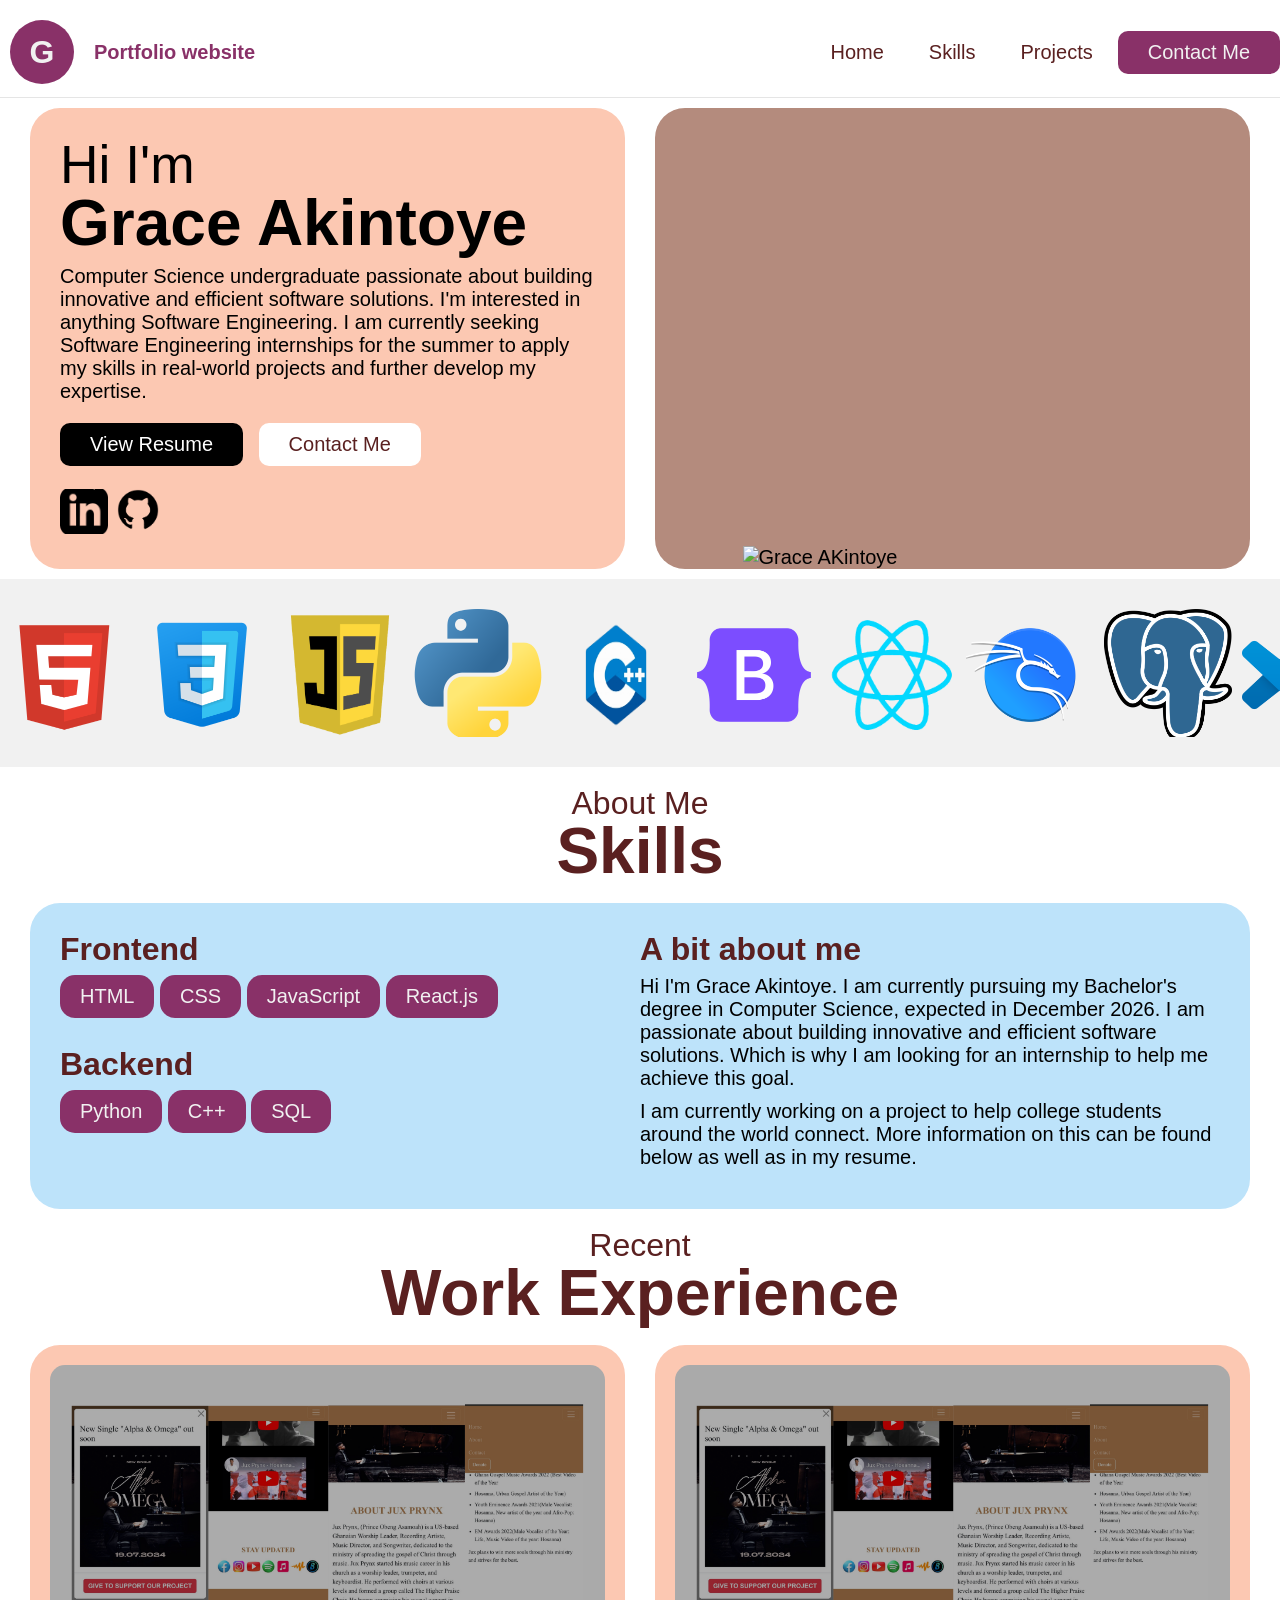
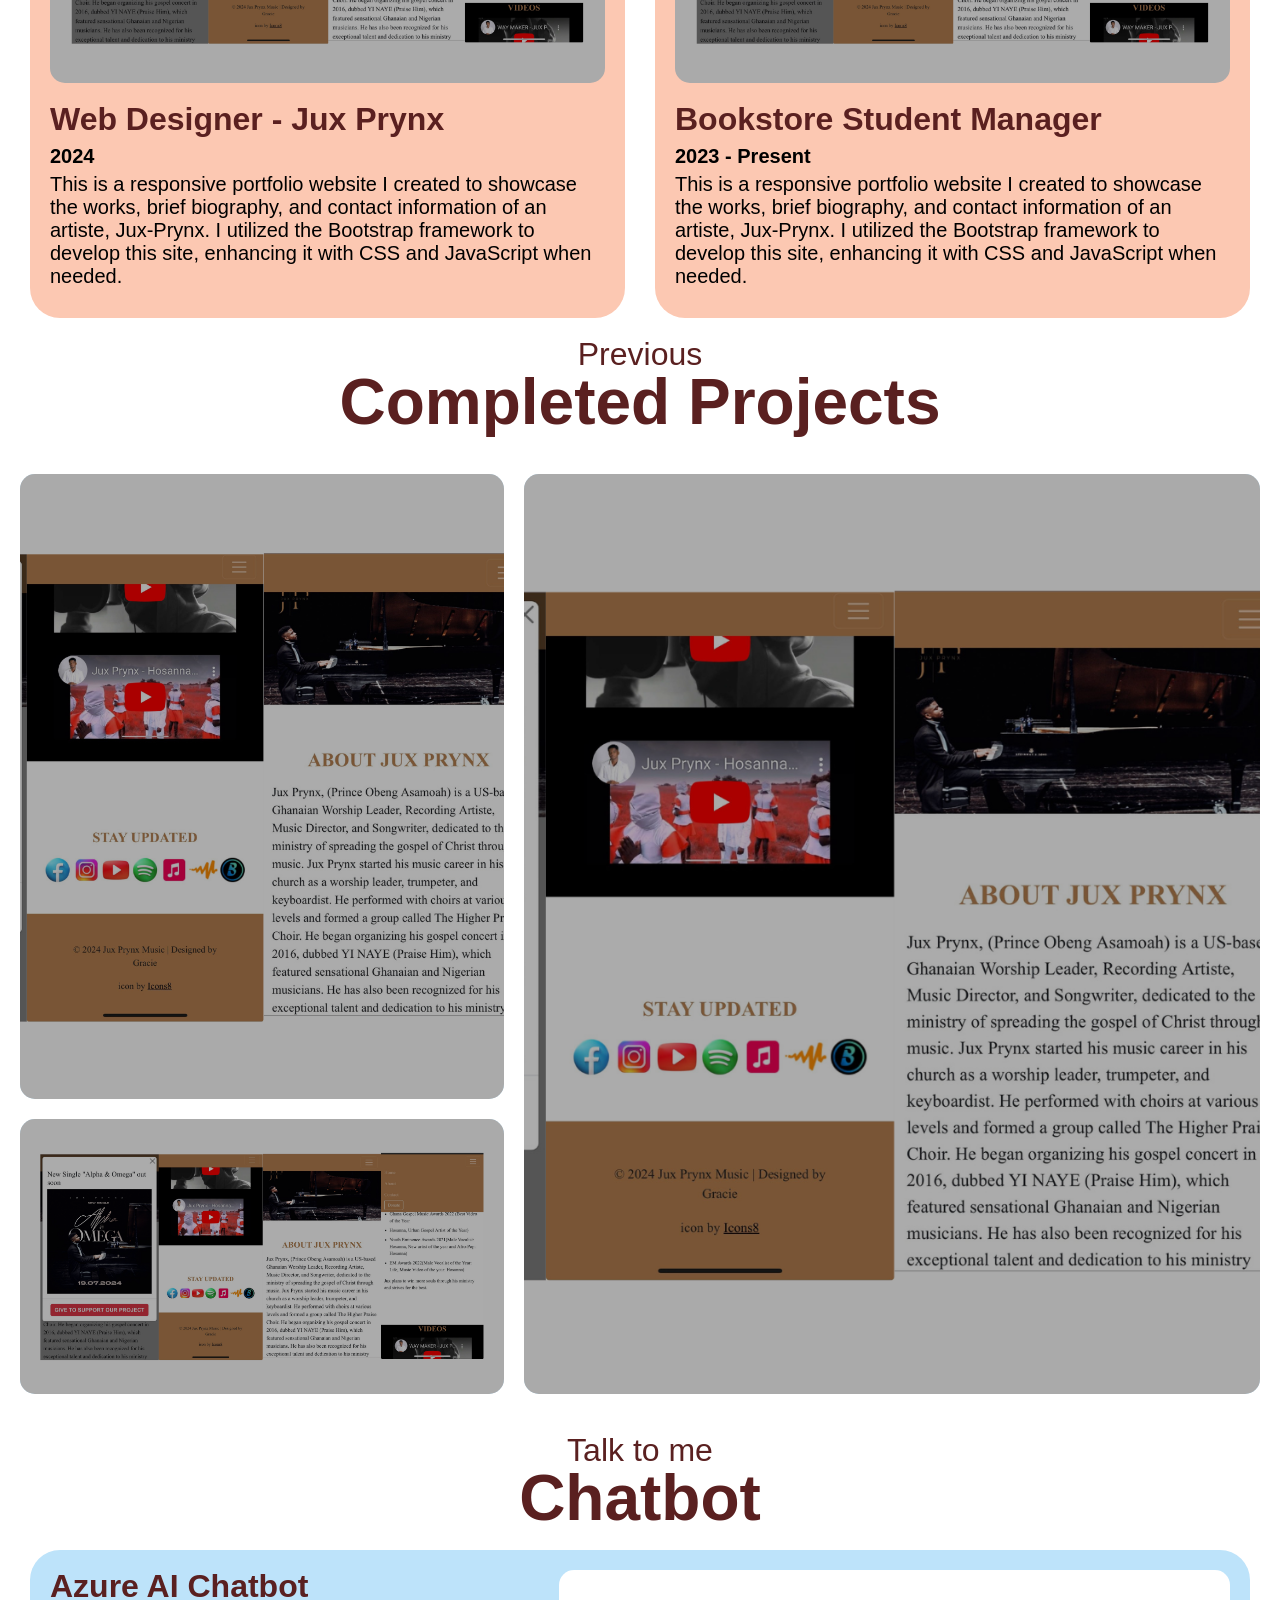
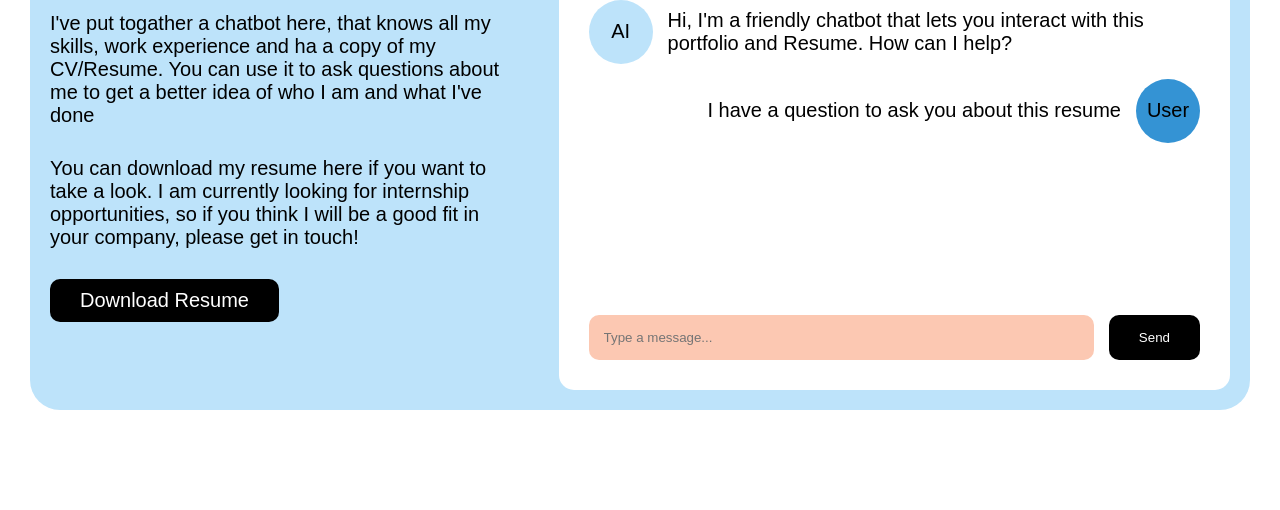
==== Portfolio/index.html @ ed852c17 "initial commit" ====
<!DOCTYPE html>
<html lang="en">
<head>
    <meta charset="UTF-8">
    <meta name="viewport" content="width=device-width, initial-scale=1.0">
    <title>Portfolio</title>
    <link rel="stylesheet" href="./styles.css">
    <script src="./scripts.js"></script>
    <link rel="preconnect" href="https://fonts.googleapis.com">
    <link rel="preconnect" href="https://fonts.gstatic.com" crossorigin>
    <link href="https://fonts.googleapis.com/css2?family=Nunito+Sans:ital,opsz,wght@0,6..12,200..1000;1,6..12,200..1000&display=swap" rel="stylesheet">
    <link rel="icon" type="image/jpeg" href=""./imgs/icon.jpeg>
</head>
<body>
    <header>
        <a href="#" class="logo-holder">
            <div class=" logo">G</div>
            <div class="logo-text">Portfolio website</div>
        </a>
        <nav>
            <ul id="menu">
                <li><a href="#">Home</a></li>
                <li><a href="#skills">Skills</a></li>
                <li> <a href="#projects">Projects</a></li>
                <li><a href="mailto:ga62s@missouristate.edu" class="button">Contact Me</a></li>
            </ul>
            <a href="#" class="mobile-toggle" onClick="toggleMobileMenu();">
                <svg class="w-6 h-6 text-gray-800 dark:text-white" aria-hidden="true" xmlns="http://www.w3.org/2000/svg" width="24" height="24" fill="none" viewBox="0 0 24 24">
                    <path stroke="currentColor" stroke-linecap="round" stroke-width="2" d="M5 7h14M5 12h14M5 17h14"/>
                  </svg>
                  
            </a>
        </nav>
    </header>
    <main>
        <section class="hero container">
            <div class="hero-light">
                <div>
                    <h1>
                        <small>Hi I'm</small>
                        Grace Akintoye
                    </h1>
                    <p> Computer Science undergraduate passionate about building 
                        innovative and efficient software solutions. I'm interested in anything Software Engineering.  <span>I am
                        currently seeking Software Engineering internships 
                        for the summer to apply my skills in real-world 
                        projects and further develop my expertise.</span>
                    </p>
                <div class="call-to-action">
                    <a href="./Resume 2024-2025.docx" class="button black">
                        View Resume
                    </a>
                    <a href="mailto:ga62s@missouristate.edu" class="button white">
                        Contact Me
                    </a>
                </div>
                <div class="social-links">
                    <a href="#">
                        <img href="https://www.linkedin.com/in/grace-akintoye-438783273/"   src="./imgs/linkedin.png" alt="LinkedIn" width="48"/>
                        <img href="https://github.com/GraceAkintos" src="./imgs/github.png" alt="GitHub" width="48"/>
                    </a>
                </div>
                </div>
            </div>
            <div class="hero-dark">
                <img src="./imgs/hero.png" alt="Grace AKintoye" width="100%">
            </div>

        </section>
        <section class=" logos container">
            <div class="marquee">
                <div class="track">
                    <img src="./imgs/html.png" alt="HTML" width="128">
                    <img src="./imgs/css.png" alt="CSS" width="128">
                    <img src="./imgs/js.png" alt="JS" width="128">
                    <img src="./imgs/python.png" alt="Python" width="128">
                    <img src="./imgs/c++.png" alt="C++" width="128">
                    <img src="./imgs/bootstrap.png" alt="Bootstrap" width="128">
                    <img src="./imgs/react.png" alt="React Native" width="128">
                    <img src="./imgs/kali.png" alt="Kali Linux" width="128">
                    <img src="./imgs/postgre.png" alt="SQL" width="128">
                    <img src="./imgs/vscode.png" alt="VS Code" width="128">
                    <img src="./imgs/html.png" alt="HTML" width="128">
                    <img src="./imgs/css.png" alt="CSS" width="128">
                    <img src="./imgs/js.png" alt="JS" width="128">
                    <img src="./imgs/python.png" alt="Python" width="128">
                    <img src="./imgs/c++.png" alt="C++" width="128">
                    <img src="./imgs/bootstrap.png" alt="Bootstrap" width="128">
                    <img src="./imgs/react.png" alt="React Native" width="128">
                    <img src="./imgs/kali.png" alt="Kali Linux" width="128">
                    <img src="./imgs/postgre.png" alt="SQL" width="128">
                    <img src="./imgs/vscode.png" alt="VS Code" width="128">
                </div>
            </div>

        </section>
        <section id="skills" class="skills container">
            <h2>
                <small>About Me</small>
                Skills
            </h2>
            <div class="holder-light">
                <div class="left-column">
                    <h3>Frontend</h3>
                    <ul>
                        <li>HTML</li>
                        <li>CSS</li>
                        <li>JavaScript</li>
                        <li>React.js</li>
                    </ul>
                    <h3>Backend</h3>
                    <ul>
                        <li>Python</li>
                        <li>C++</li>
                        <li>SQL</li>
                    </ul>
                </div>
                <div class="right-column">
                    <h3>A bit about me</h3>
                    <p>Hi I'm Grace Akintoye. I am currently pursuing my Bachelor's degree in Computer Science, expected in December 2026.
                        I am passionate about building innovative and efficient software solutions. Which is why I am looking for an internship to help me achieve this goal.
                    </p>
                    <p>I am currently working on a project to help college students around the world connect. More information on this can be found below as well as in my resume.</p>
                </div>
            </div>
        </section>
        <section class="work-experience container">
            <h2>
                <small>Recent</small>
                Work Experience
            </h2>
            <div class="jobs">
                <article>
                    <figure>
                        <div>
                            <img src="./imgs/jpw.png" alt="Web Designer" width="100%">
                            <figcaption>Web Designer - Jux Prynx</figcaption>
                        </div>
                    </figure>
                    <h3>Web Designer - Jux Prynx</h3>
                    <div>2024</div>
                    <p>This is a responsive portfolio website I created to showcase the works, brief biography, and contact information of 
                        an artiste, Jux-Prynx. I utilized the Bootstrap framework to develop this site, enhancing it with CSS and JavaScript
                        when needed. 
                    </p>
                </article>
                <article>
                    <figure>
                        <div>
                            <img src="./imgs/jpw.png" alt="Student Manager" width="100%">
                            <figcaption>Missouri State University</figcaption>
                        </div>
                    </figure>
                    <h3>Bookstore Student Manager</h3>
                    <div>2023 - Present</div>
                    <p>This is a responsive portfolio website I created to showcase the works, brief biography, and contact information of 
                        an artiste, Jux-Prynx. I utilized the Bootstrap framework to develop this site, enhancing it with CSS and JavaScript
                        when needed. 
                    </p>
                </article>
            </div>
        </section>
        <section id="projects" class="bento">
            <h2>
                <small>Previous</small>
                Completed Projects
            </h2>
            <div class="bento-grid">
                <a href="https://graceakintos.github.io/Jux-Prynx/" class="bento-item">
                    <img src="./imgs/jpw.png" alt="Web Designer" width="100%">
                </a>
                <a href="#" class="bento-item">
                    <img src="./imgs/jpw.png" alt="Web Designer" width="100%">
                </a>
                <a href="#" class="bento-item">
                    <img src="./imgs/jpw.png" alt="Web Designer" width="100%">
                </a>
                
            </div>
        </section>
        <section class="chatbot container">
            <h2>
                <small>
                    Talk to me
                </small>
                Chatbot
            </h2>
            <div class="chatbot-blue">
                <div class="chat-info">
                    <h3>Azure AI Chatbot</h3>
                    <p>
                        I've put togather a chatbot here, that knows all my
                        skills, work experience and ha a copy of my CV/Resume. 
                        You can use it to ask questions about me to get a better 
                        idea of who I am and what I've done
                    </p>
                    <p>
                        You can download my resume here if you want to take a look.
                        I am currently looking for internship opportunities, so if you think 
                        I will be a good fit in your company, please get in touch!
                    </p>
                    <a href="./Resume 2024-2025.docx" class="button black">Download Resume</a>
                </div>
                <div class="chat-box">
                    <div class="scroll-area">
                        <ul id="chat-log">
                            <li>
                                <span class="avatar bot">AI</span>
                                <div class="message">
                                   Hi, I'm a friendly chatbot that lets you
                                   interact with this portfolio and Resume. 
                                   How can I help? 
                                </div>
                            </li>
                            <li>
                                <span class="avatar user">User</span>
                                <div class="message">
                                   I have a question to ask you about this resume 
                                </div>
                            </li>
                        </ul>
                    </div>
                    <div class="chat-message">
                        <input type="text" placeholder="Type a message...">
                        <button class="button black">Send</button>
                    </div>
                </div>
            </div>
        </section>
    </main>
</body>
</html>
---- Portfolio/styles.css ----
*, *::before, *::after{
    box-sizing: border-box;
    margin: 0;
    padding: 0;
}

:root{
    --base: #fcc8b2;
    --base-100: #f1f1f1;
    --base-400: #b48b7d;
    --base-800: #5a2020;
    --yellow-800: #8b6f00;
    --blue: #893168;
    --blue-100: #bde3fa;
    --blue-800: #3493d4;

}
body{
    font-family: "Open Sans", sans-serif;
    font-optical-sizing: auto;
    font-style: normal;
    font-size: 20px;
    margin-bottom: 100px;
}
a{
    text-decoration: none;
    color: var(--blue);
    &:hover{
        text-decoration: underline;
    }
}
header{
    padding-top: 10px;
    padding-bottom: 3px;
    display: flex;
    justify-content: space-between;
    max-width: 1440px;
    margin: auto;
    border-bottom: 1px solid rgba(0,0,0,0.1);

    .logo-holder{
        display: flex;
        padding: 10px;
        align-items: center;
        font-weight: 600;
        color: var(--blue);

        .logo{
            display: flex;
            align-items: center;
            justify-content: center;
            font-size: 32px;
            background-color: var(--blue);
            color: var(--base-100);
            height: 64px;
            width: 64px;
            margin-right: 20px;
            border-radius: 50%;

        }
        .logo-text{
            flex: 1;

        }
    }
    nav{
        display: flex;
        align-items: center;
        ul{
            display: flex;
            list-style-type: none;
            gap: 5px;;
            li{
                display: inline-block;
                a{
                    display: inline-block;
                    padding: 10px 20px;
                    color: var(--base-800);
                    &:hover{
                        background-color: var(--base-100);
                        border-radius: 10px;
                        text-decoration: none;
                    }
                }
            }
        }
        .mobile-toggle{
            display:none;
            color: var(--base-800);
            padding: 10px;
            @media (max-width: 768px){
                display: inline-block;
                position: absolute;
                top: 20px;
                right: 20px;
            }
        }

    }
    @media (max-width: 1024px){
        flex-direction: column;
        align-items: center;
    }
    @media (max-width: 768px){
        flex-direction: column;
        align-items: center;
        nav{
            margin-top: 10px;
            width: 100%;
            ul{
                display: none;
                flex-direction: column;
                text-align: center;
                width: 100%;
                a {
                    width: 100%;
                }
                &.active{
                    display: flex;
                }
            }
        }
    }
}

.container{
    max-width: 1440px;
    margin: auto;
    gap: 30px;
    margin-top: 10px;
    margin-bottom: 10px;

    @media (max-width: 1440px){
        padding-left: 30px;
        padding-right: 30px;
    }
}

.button{
    display: inline-block;
    padding: 10px 30px;
    background-color: var(--blue);
    color: var(--base-100);
    border-radius: 10px;
    transition: ease 0.3s all;

    &:hover{
        text-decoration: none;
        background-color: var(--base-800);
    }

    &.white{
        background-color: white;
        color: var(--base-800);
        &:hover{
            background-color: var(--blue);
            color: white
        }
    }
    &.black{
        background-color: black ;
        color: white;
        &:hover{
            background-color: white;
            color: var(--blue)
        }
    }
}

h1{
    font-size: 64px;
    line-height: 1;
    margin-bottom: 10px;
    small{
        display: block;
        font-weight: 100;
    }
    @media (max-width:1024px){
        font-size: 48px;
    }
}

.hero{
    display: flex;
    @media(max-width:1024px){
        flex-direction: column;
    }
    .hero-light{
        flex: 1;
        background-color: var(--base);
        border-radius: 30px;
        padding: 30px;
        display: flex;
        flex-direction: column;
        justify-content: center;
        span{
            @media(max-width: 768px){
                display: none;
            }
        }
        .call-to-action{
            margin-top: 20px;
            margin-bottom: 10px;
            a{
                margin-right: 10px;
                margin-bottom: 10px;
            }
        }
        .social-links{
            a{
                &:hover{
                    text-decoration: none;
                }
            }
        }
    }
    .hero-dark{
        flex: 1;
        background-color: var(--base-400);
        border-radius: 30px;
        padding: 0px 30px;
        display: flex;
        justify-content: center;
        align-items: flex-end;
        img {
            margin-top: -125px;
            max-width: 420px;
            margin-bottom: 0px;
        
        }
    }
}

.logos{
    background-color: var(--base-100);
    border-radius: 30px;
    padding: 30px 0px;
    @media (max-width:1440px) {
        border-radius: 0px;
    }
    .marquee{
        width: 100vw;
        max-width: 100%;
        height: 128px;
        overflow: hidden;
        position: relative;
        .track{
            position: absolute;
            white-space: nowrap;
            will-change: transform;
            animation: marquee 40s linear infinite;
            display: flex;
            gap: 10px;
        }
    }
}

@keyframes marquee {
    0%{
        transform: translateX(0);
    }
    100%{
        transform: translateX(-50%);
    }
}

h2{
    font-size: 64px;
    line-height: 1;
    margin-bottom: 10px;
    text-align: center;
    color: var(--base-800);
    padding: 10px;
    small{
        display: block;
        font-weight: 100;
        font-size: 0.5em;
        color: var(--base-800);
    }
    @media (max-width: 1024px) {
        font-size: 48px;
    }
}

h3{
    font-size: 32px;
    font-weight: 600;
    line-height: 1;
    margin-bottom: 10px;
    color: var(--base-800);
}
.skills{
    .holder-light{
        background-color: var(--blue-100);
        border-radius: 30px;
        padding: 30px;
        display: flex;
        @media (max-width: 1024px) {
            flex-direction: column;
        }
        .left-column{
            flex: 1;
            ul{
                list-style-type: none;
                gap: 10px;
                margin-right: 100px;
                margin-bottom: 20px;
                li{
                    display: inline-block;
                    background-color: var(--blue);
                    color: var(--base-100);
                    padding: 10px 20px;
                    border-radius: 15px;
                    margin-bottom: 10px;
                }
            }
        }
        .right-column{
            flex: 1;
            p{
                margin-bottom: 10px;
            }
        }
    }
}

.work-experience{
    .jobs{
        display: flex;
        gap: 30px;
        @media (max-width:1024px) {
            flex-direction: column;
        }
        article{
            background-color: var(--base);
            padding: 20px;
            border-radius: 30px;
            flex: 1;
            h3{
                margin-top: 20px;
                margin-bottom: 10px;
            }
            div{
                font-weight:600;
                margin-bottom: 5px;
                color: black;
            }
            p{
                margin-bottom: 10px;
            }
            figure{
                width: 100%;
                padding-top: 56.25%;
                overflow: hidden;
                position: relative;
                border-radius: 15px;
                img{
                    position: absolute;
                    top:0;
                    left: 0;
                    height: 100%;
                    object-fit: cover;
                    transition: ease 3s all;
                }
                figcaption{
                    position: absolute;
                    bottom: 0;
                    left: 0;
                    right: 0;
                    background-color: rgba(0,0,0,0.6);
                    color: var(--base);
                    text-align: center;
                    padding: 10px;
                    opacity: 0;
                    visibility: hidden;
                    transition: ease 0.3s all;
                }

                &:hover{
                    figcaption{
                        opacity: 1;
                        visibility: visible;
                    }
                    img{
                        transform: scale(1.2);
                    }
                }
            }
        }
    }
}

.bento{
    .bento-grid{
        display: grid;
        grid-gap: 20px;
        grid-template-columns: repeat(5, 1fr);
        grid-template-rows: repeat(4, 1fr);
        padding: 20px;
        height: 960px;
        @media (max-width:1024px) {
            grid-template-rows: repeat(8, 1fr);
        }
        @media (max-width:768px) {
            display: flex;
            flex: column;
            gap: 30px;
            height: auto;
        }
        .bento-item{
            padding: 30px;
            background-color: var(--blue-100);
            border-radius: 15px;
            position: relative;
            overflow: hidden;
            img{
                position: absolute;
                top: 0;
                left: 0;
                height: 100%;
                object-fit: cover;
                transition: ease 3s all;
            }
            &:hover{
                img{
                    transform: scale(1.2);
                }
            }
            @media (max-width: 768px) {
                height: 240px;
                width: 200px;
            }
            &:nth-child(1){
                grid-column: span 2;
                grid-row: span 3;
                @media (max-width:1024px) {
                    grid-column: span 2;
                    grid-row: span 3;
                }
            }
            &:nth-child(2){
                grid-column: span 3;
                grid-row: span 8;
                @media (max-width:1024px) {
                    grid-column: span 2;
                    grid-row: span 3;
                }
            }
            &:nth-child(3){
                grid-column: span 2;
                grid-row: span 5;
                @media (max-width:1024px) {
                    grid-column: span 1;
                    grid-row: span 3;
                }
            }
        }
    }
}

.chatbot{
    .chatbot-blue{
        background-color: var(--blue-100);
        border-radius: 30px;
        padding: 20px;
        gap: 30px;
        display: flex;
        @media (max-width:1024px) {
            flex-direction: column;
        }
        p{
            margin-bottom: 30px;
        }
        .chat-info{
            flex: 3;
            padding-right: 20px;
        }
        .chat-box{
            flex: 4;
            background: white;
            border-radius: 15px;
            padding: 30px;
            display: flex;
            flex-direction: column;
            .scroll-area{
                max-height: 300px;
                height: 300px;
                overflow-y: scroll;
                ul{
                    display: flex;
                    flex-direction: column;
                    justify-content: flex-end;
                    gap: 15px;
                    li{
                        display: flex;
                        align-items: center;
                        gap: 15px;

                        &:nth-child(even){
                            text-align: right;
                            justify-content: flex-end;
                            flex-direction: row-reverse;
                            span{
                                background-color: var(--blue-800);
                            }
                        }
                        span{
                            background-color: var(--blue-100);
                            width: 64px;
                            height: 64px;
                            border-radius: 50%;
                            display: inline-flex;
                            align-items: center;
                            justify-content: center;
                            @media (max-width: 768px) {
                                width: 48px;
                                height: 48px;
                            }
                        }
                        div{
                            flex: 1;
                        }
                    }
                }
            }

            .chat-message{
                display: flex;
                margin-top: 15px;
                gap: 15px;
                input{
                    border-radius: 10px;
                    flex: 1;
                    padding: 15px;
                    border: 1px;
                    background-color: var(--base);
                    &:hover{
                        outline: none;
                        background-color: white;
                        border: 1px solid var(--base-400);
                    }
                    &:focus{
                        outline: none;
                        background-color: white;
                        border:1px solid var(--base-400);
                    }
                }
                button{
                    border: none;
                    cursor: pointer;
                }
            }
        }
    }
}
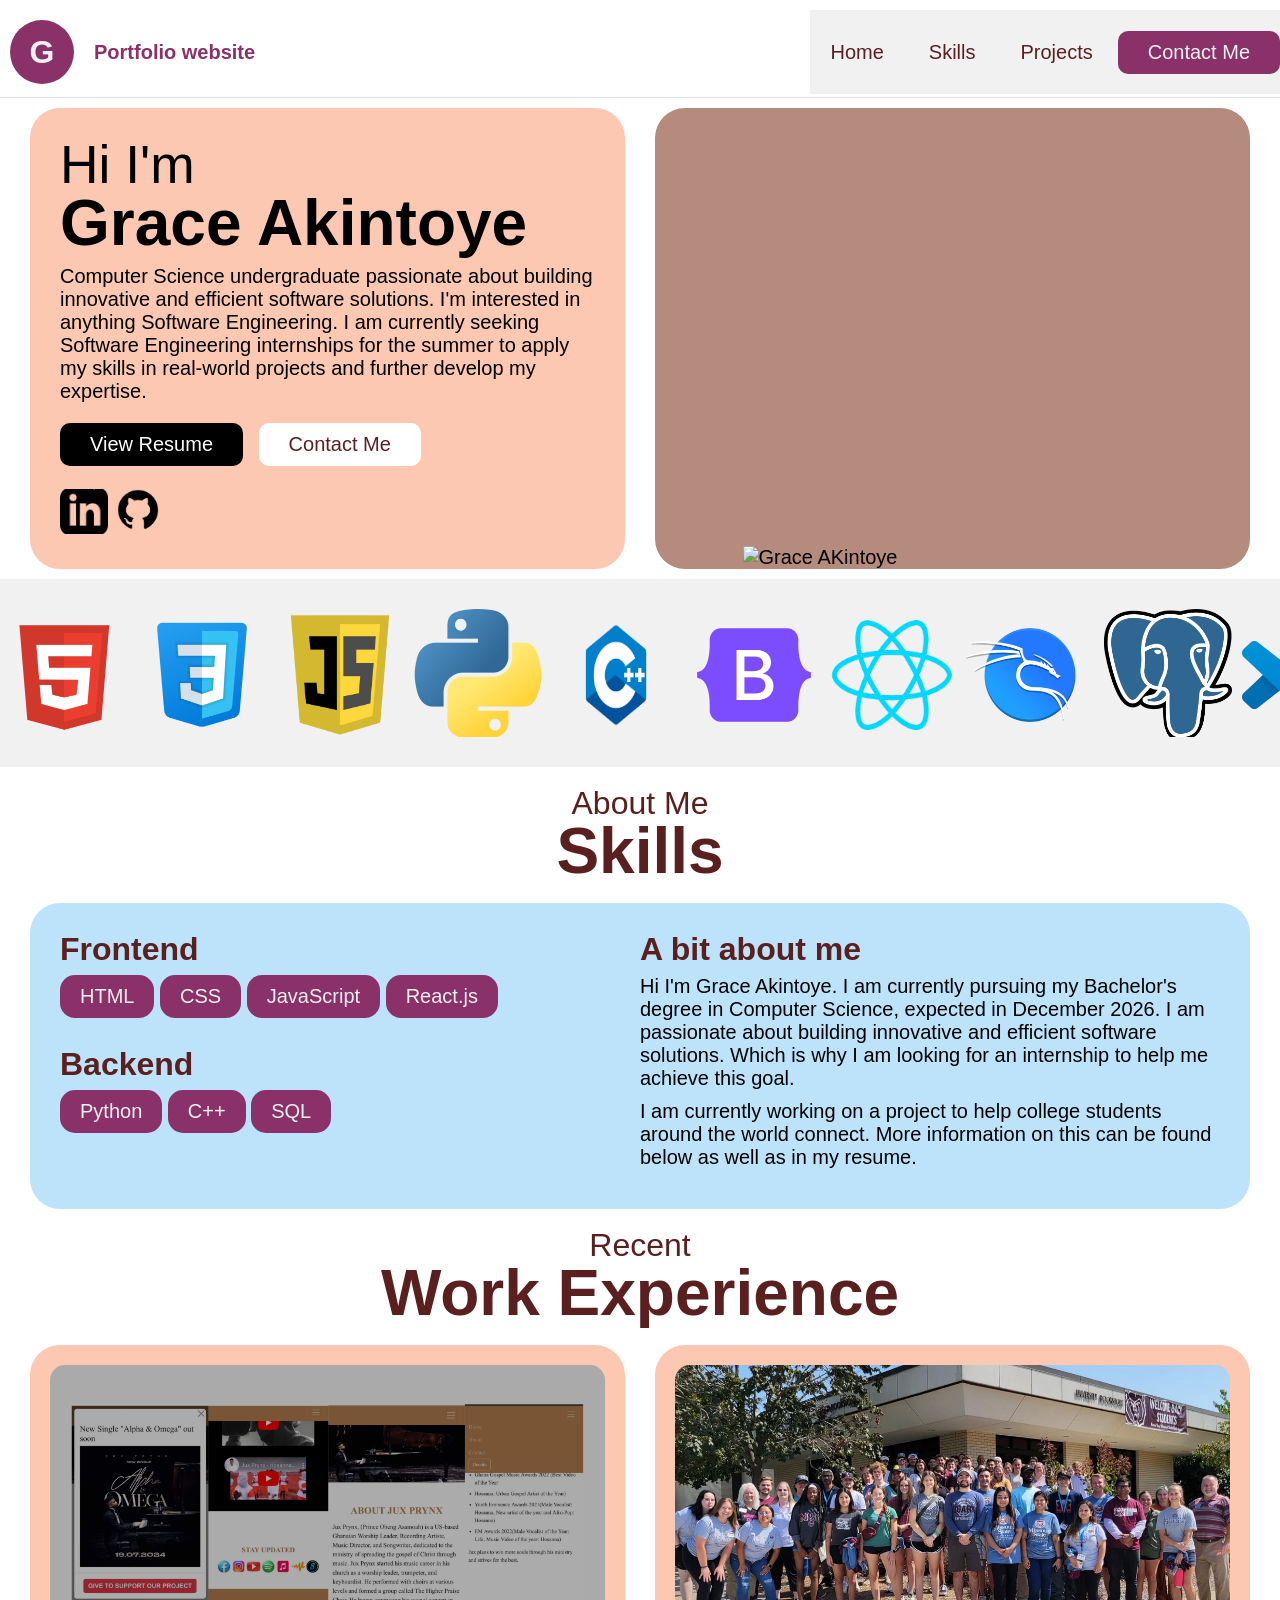
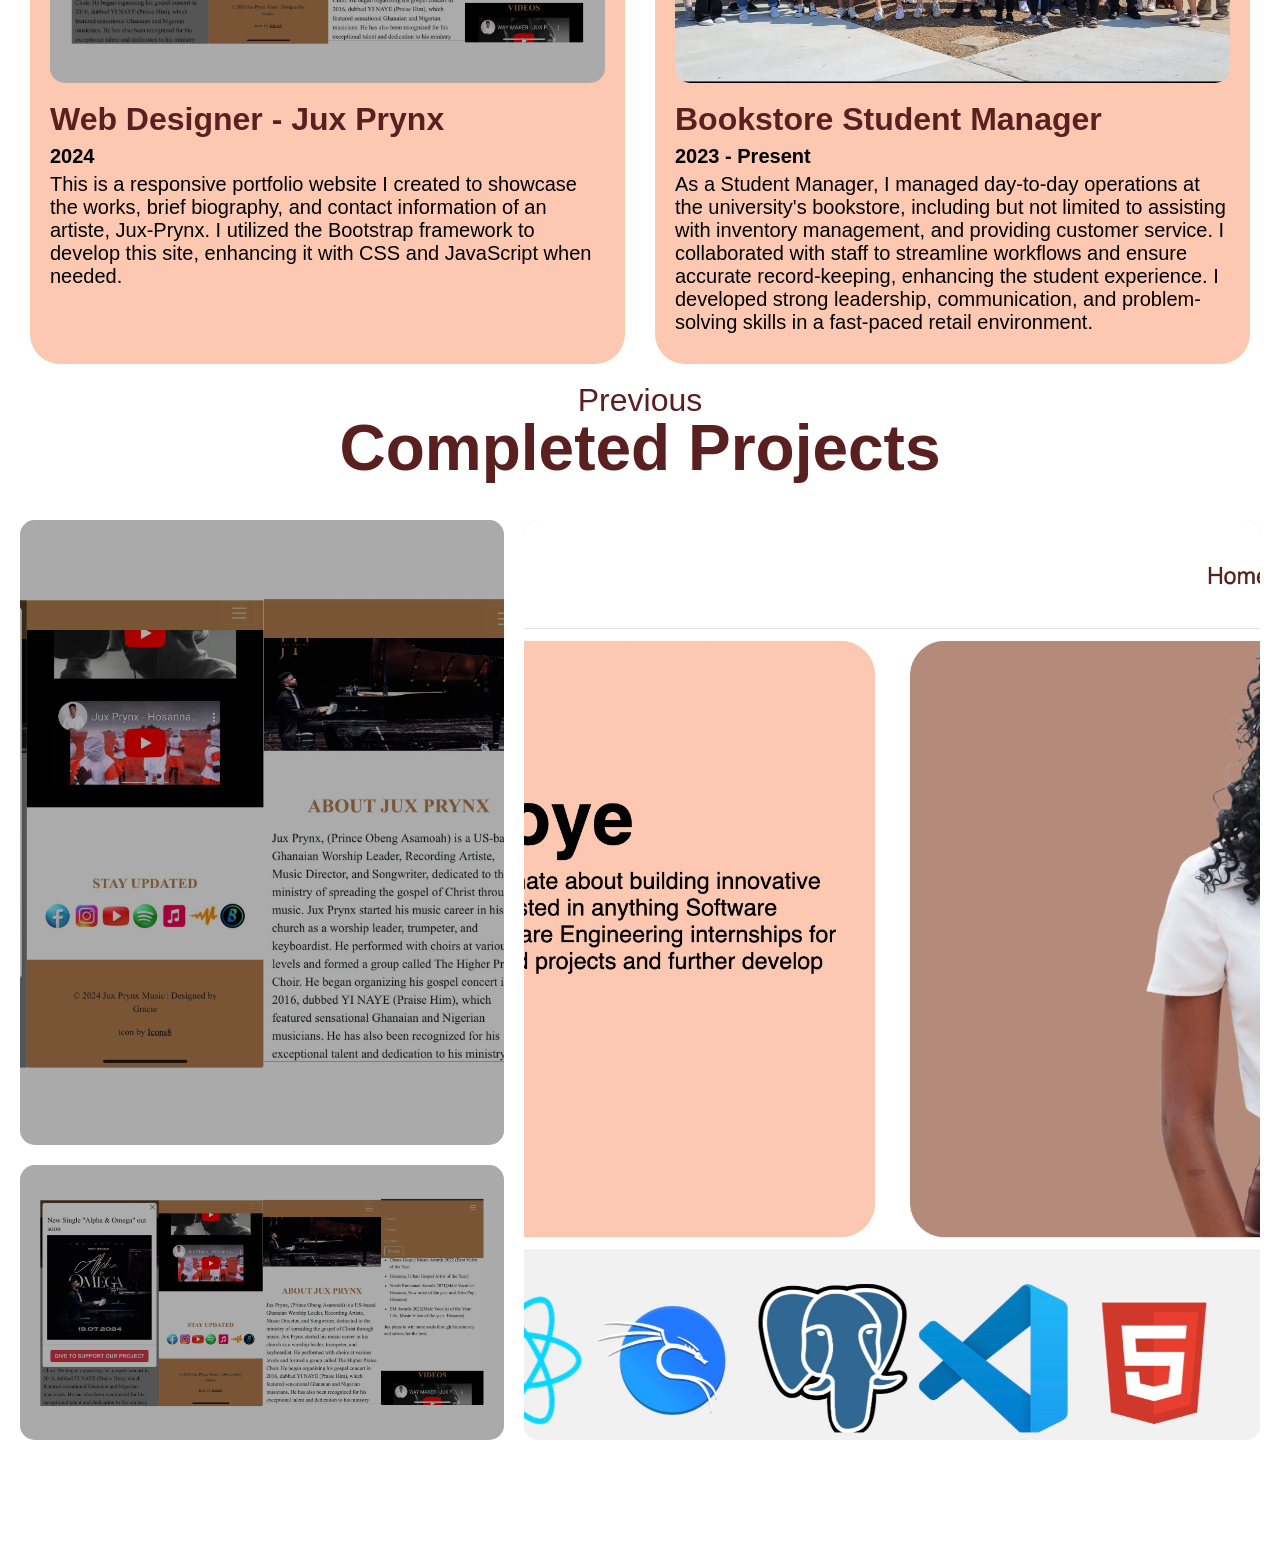
==== commit c01966f6: "updated file paths for css and js" ====
--- a/Portfolio/index.html
+++ b/Portfolio/index.html
@@ -4,8 +4,8 @@
     <meta charset="UTF-8">
     <meta name="viewport" content="width=device-width, initial-scale=1.0">
     <title>Portfolio</title>
-    <link rel="stylesheet" href="./styles.css">
-    <script src="./scripts.js"></script>
+    <link rel="stylesheet" href="styles.css">
+    <script src="scripts.js"></script>
     <link rel="preconnect" href="https://fonts.googleapis.com">
     <link rel="preconnect" href="https://fonts.gstatic.com" crossorigin>
     <link href="https://fonts.googleapis.com/css2?family=Nunito+Sans:ital,opsz,wght@0,6..12,200..1000;1,6..12,200..1000&display=swap" rel="stylesheet">
@@ -147,15 +147,17 @@
                 <article>
                     <figure>
                         <div>
-                            <img src="./imgs/jpw.png" alt="Student Manager" width="100%">
+                            <img src="./imgs/bkstre.jpeg" alt="Student Manager" width="100%">
                             <figcaption>Missouri State University</figcaption>
                         </div>
                     </figure>
                     <h3>Bookstore Student Manager</h3>
                     <div>2023 - Present</div>
-                    <p>This is a responsive portfolio website I created to showcase the works, brief biography, and contact information of 
-                        an artiste, Jux-Prynx. I utilized the Bootstrap framework to develop this site, enhancing it with CSS and JavaScript
-                        when needed. 
+                    <p>As a Student Manager, I managed day-to-day operations at the university's bookstore, 
+                        including but not limited to assisting with inventory management, and providing 
+                        customer service. I collaborated with staff to streamline workflows and ensure accurate 
+                        record-keeping, enhancing the student experience. I developed strong 
+                        leadership, communication, and problem-solving skills in a fast-paced retail environment.
                     </p>
                 </article>
             </div>
@@ -169,8 +171,8 @@
                 <a href="https://graceakintos.github.io/Jux-Prynx/" class="bento-item">
                     <img src="./imgs/jpw.png" alt="Web Designer" width="100%">
                 </a>
-                <a href="#" class="bento-item">
-                    <img src="./imgs/jpw.png" alt="Web Designer" width="100%">
+                <a href="https://graceakintos.github.io/portfolio/" class="bento-item">
+                    <img src="./imgs/portfolio.jpeg" alt="Web Designer" width="100%">
                 </a>
                 <a href="#" class="bento-item">
                     <img src="./imgs/jpw.png" alt="Web Designer" width="100%">
@@ -178,7 +180,7 @@
                 
             </div>
         </section>
-        <section class="chatbot container">
+       <!-- <section class="chatbot container">
             <h2>
                 <small>
                     Talk to me
@@ -226,7 +228,7 @@
                     </div>
                 </div>
             </div>
-        </section>
+        </section>-->
     </main>
 </body>
 </html>
--- a/Portfolio/styles.css
+++ b/Portfolio/styles.css
@@ -21,6 +21,7 @@
     font-style: normal;
     font-size: 20px;
     margin-bottom: 100px;
+    position: relative;
 }
 a{
     text-decoration: none;
@@ -37,6 +38,7 @@
     max-width: 1440px;
     margin: auto;
     border-bottom: 1px solid rgba(0,0,0,0.1);
+    
 
     .logo-holder{
         display: flex;
@@ -66,6 +68,11 @@
     nav{
         display: flex;
         align-items: center;
+        position: sticky;
+        top: 0;
+        overflow: hidden;
+        background-color: #f1f1f1;
+
         ul{
             display: flex;
             list-style-type: none;
@@ -458,7 +465,7 @@
     }
 }
 
-.chatbot{
+/*.chatbot{
     .chatbot-blue{
         background-color: var(--blue-100);
         border-radius: 30px;
@@ -532,8 +539,8 @@
                     border-radius: 10px;
                     flex: 1;
                     padding: 15px;
-                    border: 1px;
-                    background-color: var(--base);
+                    border: 1px solid transparent;
+                    background-color: var(--base-100);
                     &:hover{
                         outline: none;
                         background-color: white;
@@ -552,4 +559,4 @@
             }
         }
     }
-}+}*/
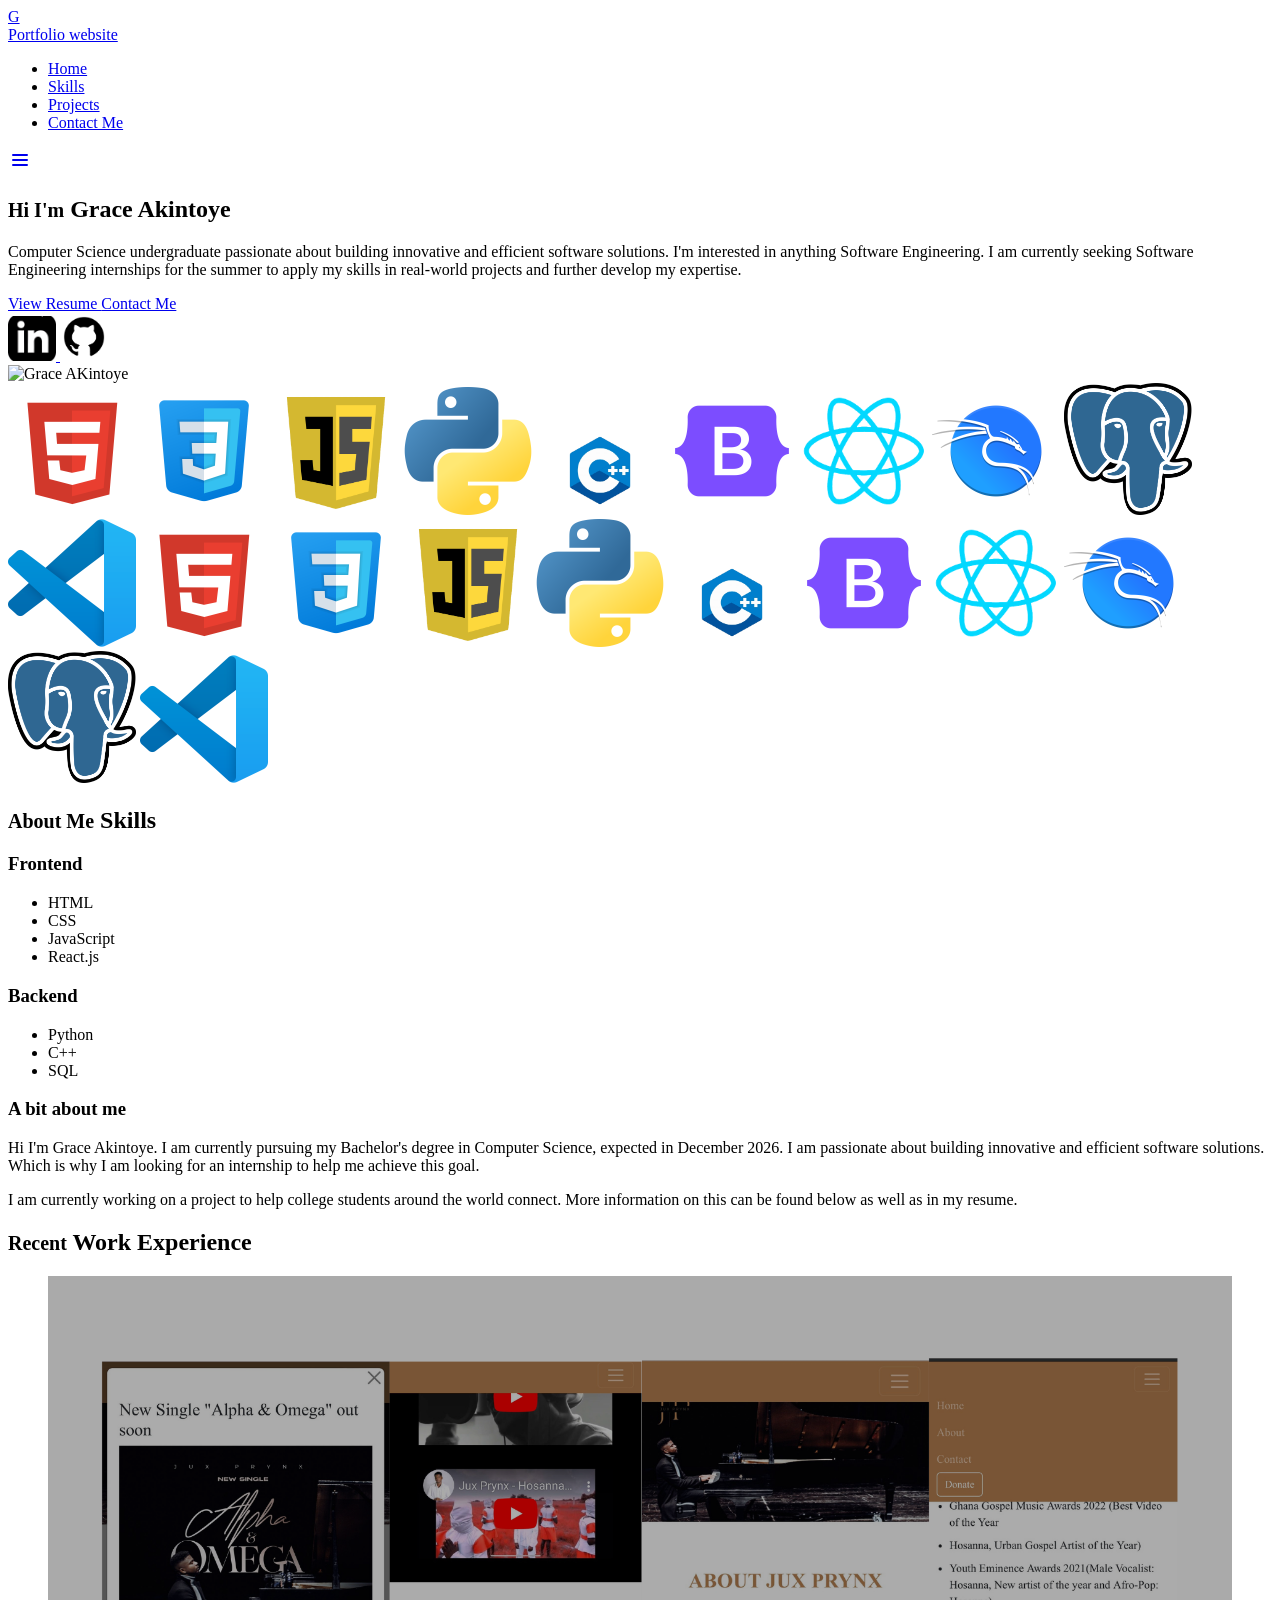
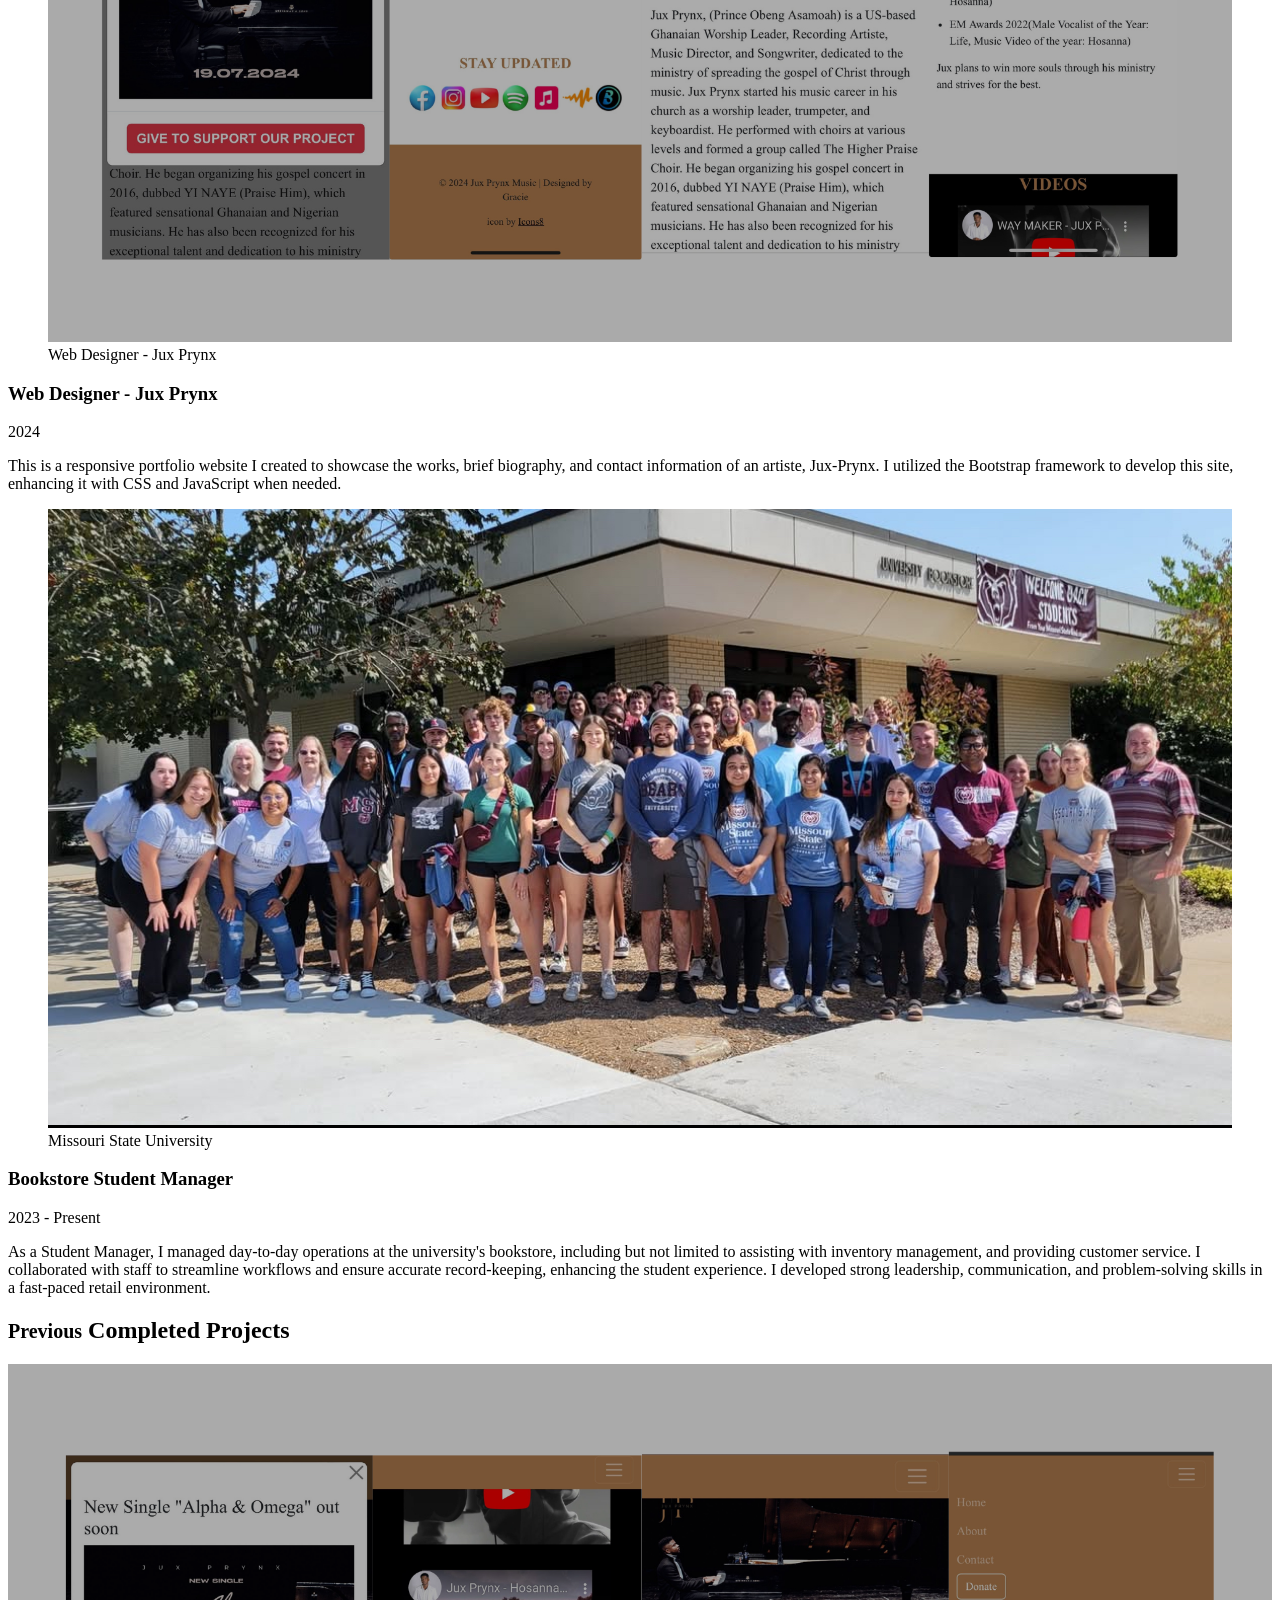
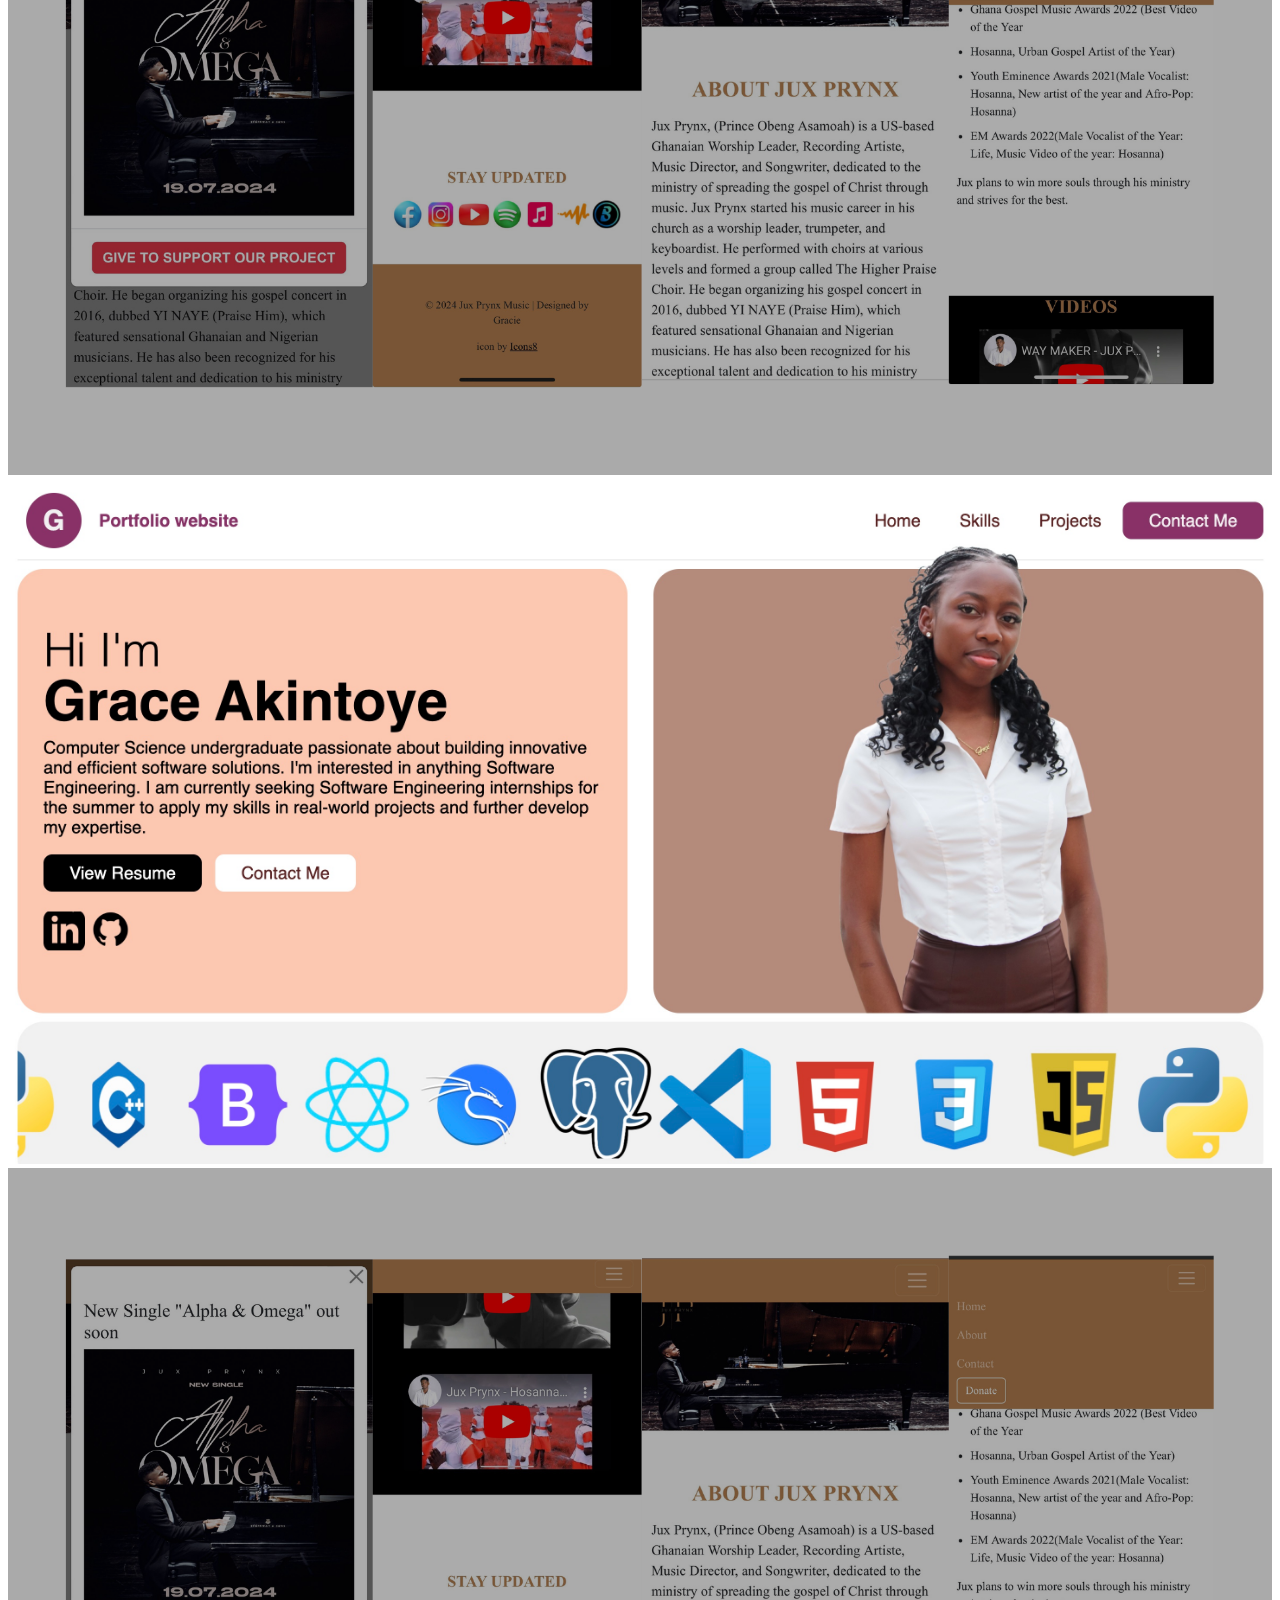
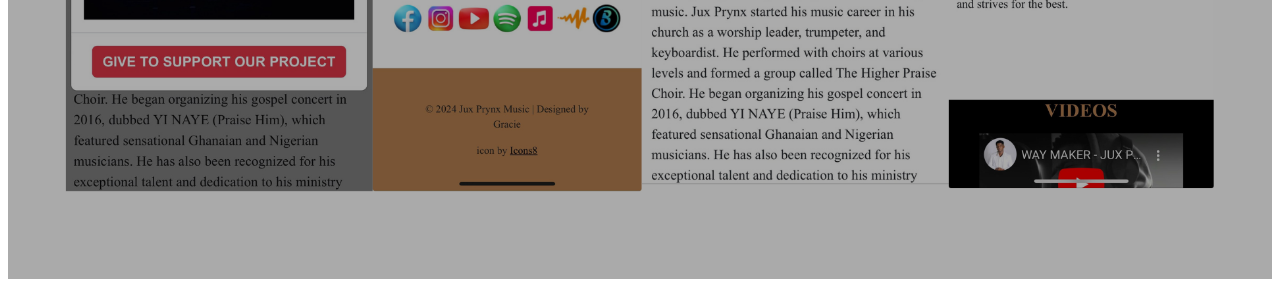
==== commit 342b9282: "fix css and js again" ====
--- a/Portfolio/index.html
+++ b/Portfolio/index.html
@@ -4,8 +4,8 @@
     <meta charset="UTF-8">
     <meta name="viewport" content="width=device-width, initial-scale=1.0">
     <title>Portfolio</title>
-    <link rel="stylesheet" href="styles.css">
-    <script src="scripts.js"></script>
+    <link rel="stylesheet" href="css/styles.css">
+    <script src="js/scripts.js"></script>
     <link rel="preconnect" href="https://fonts.googleapis.com">
     <link rel="preconnect" href="https://fonts.gstatic.com" crossorigin>
     <link href="https://fonts.googleapis.com/css2?family=Nunito+Sans:ital,opsz,wght@0,6..12,200..1000;1,6..12,200..1000&display=swap" rel="stylesheet">
